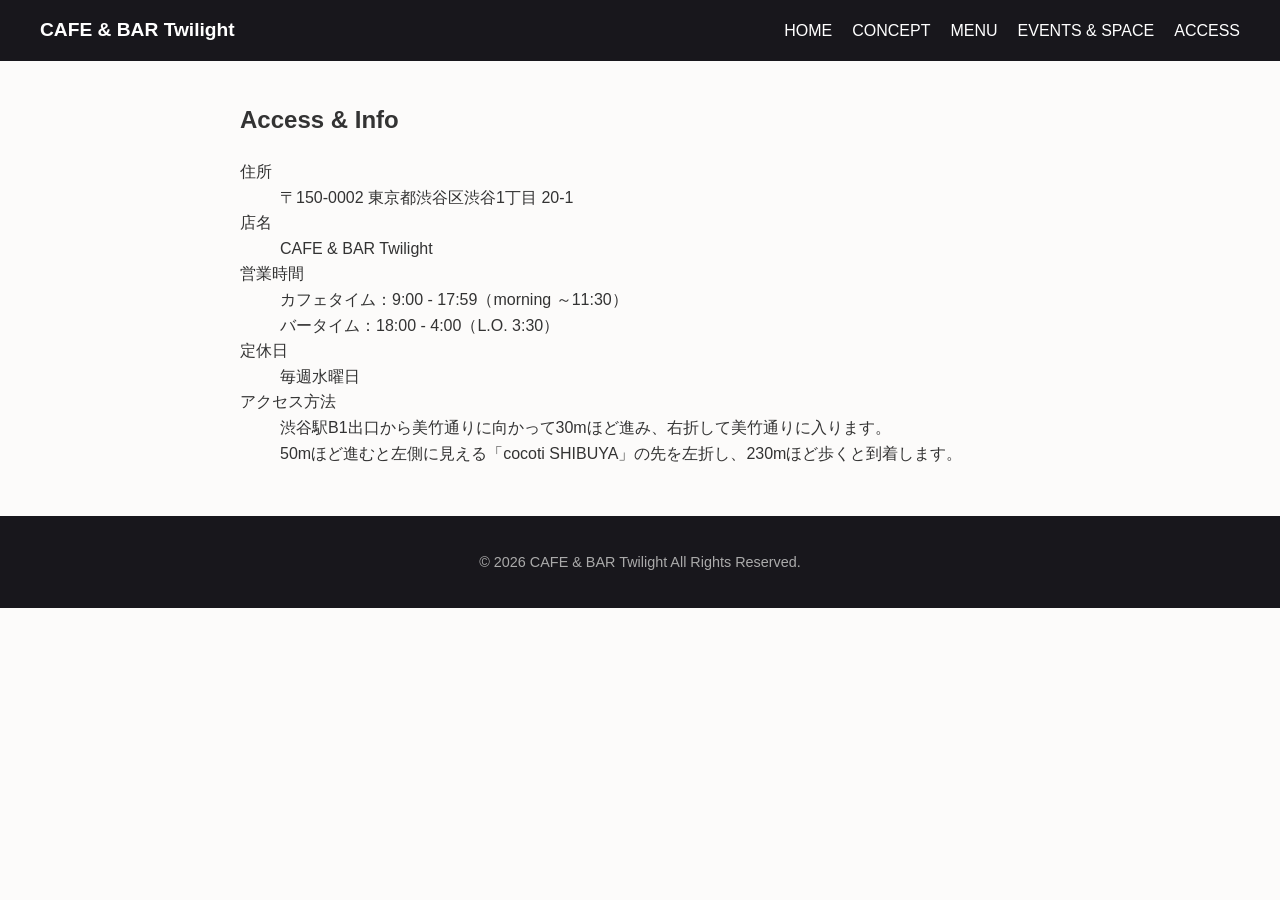
==== access.html @ dfea78dc "7/22更新" ====
<!DOCTYPE html>
<html lang="ja">
<head>
    <meta charset="UTF-8">
    <meta name="viewport" content="width=device-width, initial-scale=1.0">
    <title>ACCESS - CAFE & BAR Twilight</title>
    <link rel="stylesheet" href="style.css">
</head>
<body class="home-body">

    <!-- ヘッダー（全ページ共通で使えるデザイン） -->
    <header>
    <div class="logo">
        <a href="Main.html" style="color: #fff; text-decoration: none;">CAFE & BAR Twilight</a>
    </div>
    <nav>
        <ul>
            <li><a href="Main.html">HOME</a></li>
            <li><a href="concept.html">CONCEPT</a></li>
            <li><a href="menu-day.html">MENU</a></li>
            <li><a href="event.html">EVENTS & SPACE</a></li>
            <li><a href="access.html">ACCESS</a></li>
        </ul>
    </nav>
</header>

    <!-- このページ専用の内容 -->
    <main class="page-content">
        <h2>Access & Info</h2>
        
        <div class="info-table">
            <dl>
                <dt>住所</dt>
                <dd>〒150-0002 東京都渋谷区渋谷1丁目 20-1</dd>

                <dt>店名</dt>
                <dd>CAFE & BAR Twilight</dd>
                
                <dt>営業時間</dt>
                <dd>
                    カフェタイム：9:00 - 17:59（morning ～11:30）<br>
                    バータイム：18:00 - 4:00（L.O. 3:30）
                </dd>
                
                <dt>定休日</dt>
                <dd>毎週水曜日</dd>
                
                <dt>アクセス方法</dt>
                <dd>
                    渋谷駅B1出口から美竹通りに向かって30mほど進み、右折して美竹通りに入ります。<br>
                    50mほど進むと左側に見える「cocoti SHIBUYA」の先を左折し、230mほど歩くと到着します。
                </dd>
            </dl>
        </div>
    </main>

    <footer>
        <p>&copy; 2026 CAFE & BAR Twilight All Rights Reserved.</p>
    </footer>

</body>
</html>
---- style.css ----
/* --- 共通の基本設定 --- */
body {
    margin: 0;
    font-family: sans-serif;
    line-height: 1.6;
    background-color: #fcfbfa; /* デフォルトの背景色 */
    color: #333333;
}

/* --- ヘッダーのデザイン（全ページ共通） --- */
header {
    background-color: #18171C; /* 指定された黒に変更 */
    color: #fff;
    padding: 15px 40px;
    display: flex;
    justify-content: space-between;
    align-items: center;
}

header .logo {
    font-size: 1.2rem;
    font-weight: bold;
}

header nav ul {
    list-style: none;
    display: flex;
    gap: 20px;
    margin: 0;
    padding: 0;
}

header nav ul li a {
    color: #fff;
    text-decoration: none;
}

header nav ul li a:hover {
    text-decoration: underline;
}

/* --- ホームの画像エリア（画面いっぱいにHeader.pngを表示） --- */
.hero-image-area {
    width: 100%;
    height: 70vh;                  /* 画面の高さの70%（お好みで 60vh〜80vh に調整可能） */
    background-image: url('image/Header.png');
    background-size: cover;       /* 画像を崩さずにエリア全体にフィットさせる */
    background-position: center;  /* 画像の中央を表示 */
    background-repeat: no-repeat;
}

/* --- スクロールした先に出てくる文章・ボタンエリア --- */
.hero-content-area {
    background-color: #18171C;    /* 指定されたお好みの黒色 */
    color: #fff;
    text-align: center;
    padding: 80px 20px;           /* 上下の余白 */
}

.hero-content-area h1 {
    font-size: 2.3rem;
    margin-bottom: 15px;
}

.hero-content-area p {
    font-size: 1.1rem;
    margin-bottom: 35px;
    color: #ccc;
}

.home-links {
    display: flex;
    justify-content: center;
    gap: 15px;
    flex-wrap: wrap;
}

.btn {
    display: inline-block;
    padding: 12px 24px;
    background-color: #c5a059; /* バー風のゴールド */
    color: #fff;
    text-decoration: none;
    border-radius: 4px;
    font-weight: bold;
}

.btn:hover {
    opacity: 0.8;
}

/* --- ☀️ 昼のスタイル（ライト） --- */
body.day-style {
    background-color: #fcfbfa;
    color: #333333;
}

body.day-style .menu-box {
    background-color: #ffffff;
    border: 1px solid #ddd;
}

/* --- 🌙 夜のスタイル（ダーク） --- */
body.night-style {
    background-color: #1a1a1a;
    color: #e0e0e0;
}

body.night-style .menu-box {
    background-color: #2a2a2a;
    border: 1px solid #444;
}

/* --- メニューのタブやボックス --- */
.menu-tab {
    text-align: center;
    padding: 20px;
    background-color: rgba(0,0,0,0.05);
}

.menu-tab a {
    display: inline-block;
    padding: 10px 20px;
    margin: 0 5px;
    text-decoration: none;
    color: inherit;
    border: 1px solid #ccc;
    border-radius: 4px;
    font-weight: bold;
}

.menu-tab .active-tab {
    background-color: #c5a059;
    color: #fff;
    border-color: #c5a059;
}

.content, .page-content {
    max-width: 800px;
    margin: 40px auto;
    padding: 0 20px;
}

.menu-box {
    padding: 20px;
    margin-bottom: 15px;
    border-radius: 6px;
}

/* --- フッター（全ページ共通） --- */
footer {
    background-color: #18171C; /* ヘッダーに合わせて統一 */
    color: #aaa;
    text-align: center;
    padding: 20px;
    margin-top: 50px;
    font-size: 0.9rem;
}
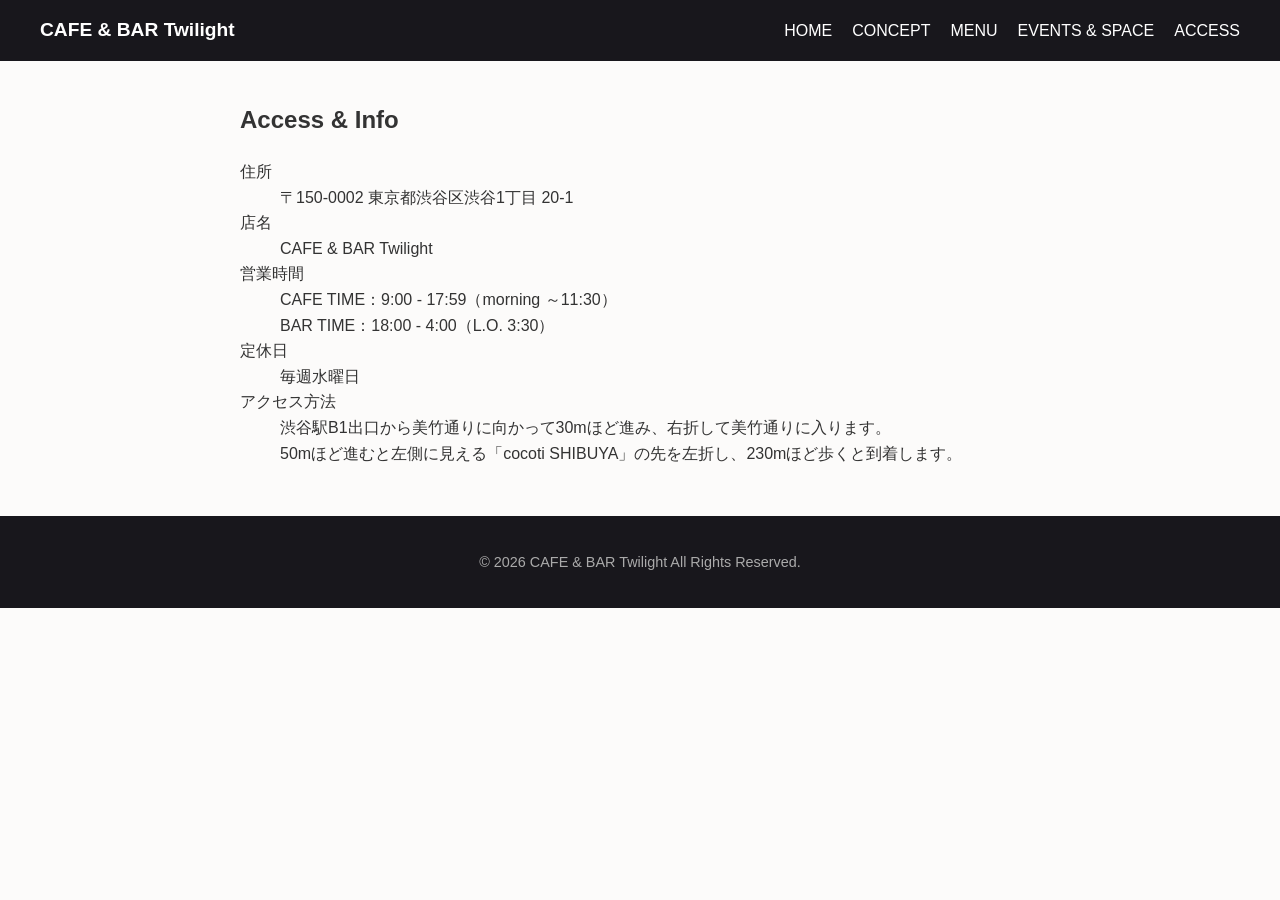
==== commit c8380386: "テスト　7/22" ====
--- a/access.html
+++ b/access.html
@@ -38,8 +38,8 @@
                 
                 <dt>営業時間</dt>
                 <dd>
-                    カフェタイム：9:00 - 17:59（morning ～11:30）<br>
-                    バータイム：18:00 - 4:00（L.O. 3:30）
+                    CAFE TIME：9:00 - 17:59（morning ～11:30）<br>
+                    BAR TIME：18:00 - 4:00（L.O. 3:30）
                 </dd>
                 
                 <dt>定休日</dt>
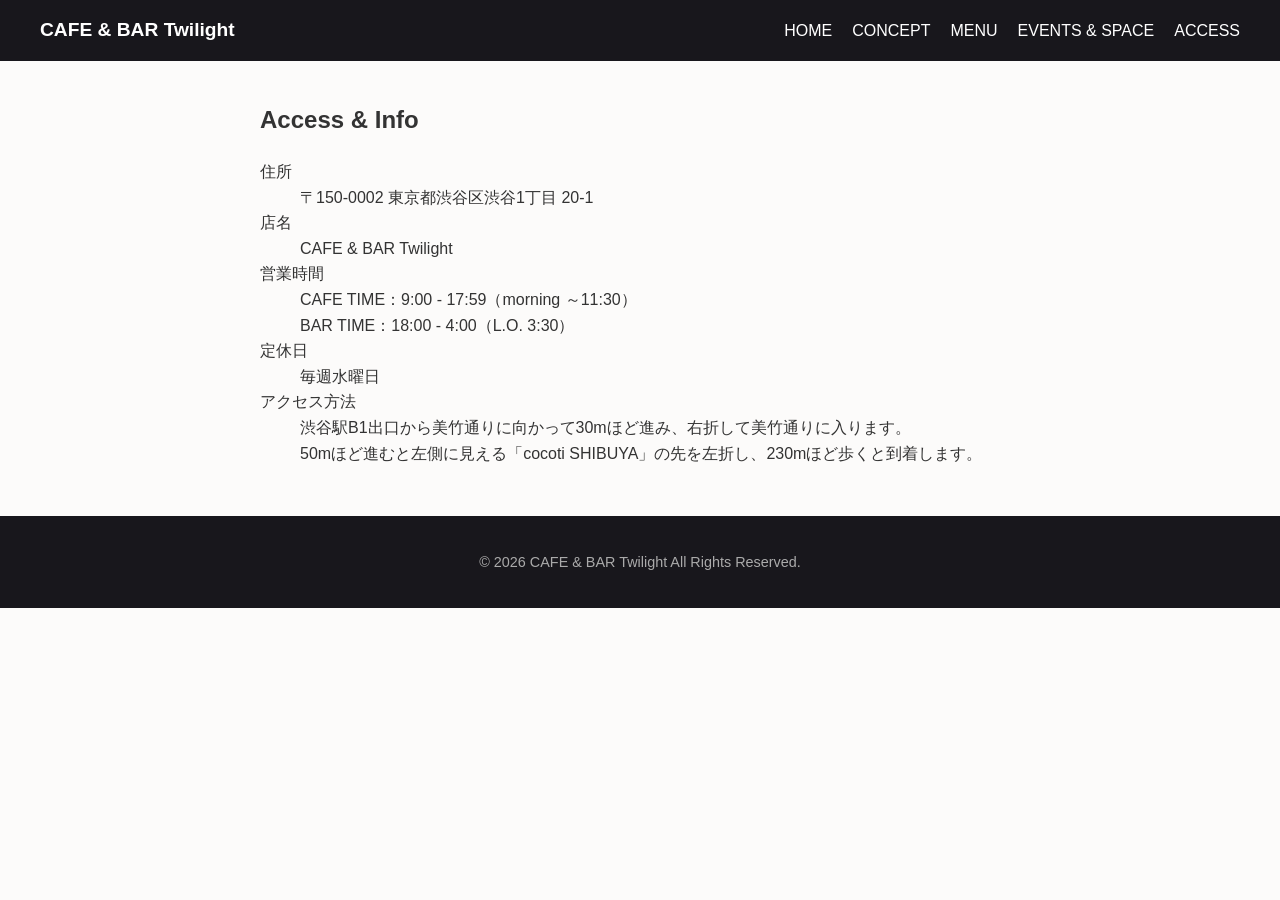
==== commit 47c703a9: "7/23　スマホ画面での見た目を修正" ====
--- a/access.html
+++ b/access.html
@@ -11,11 +11,17 @@
     <!-- ヘッダー（全ページ共通で使えるデザイン） -->
     <header>
     <div class="logo">
-        <a href="Main.html" style="color: #fff; text-decoration: none;">CAFE & BAR Twilight</a>
+        <a href="index.html" style="color: #fff; text-decoration: none;">CAFE & BAR Twilight</a>
     </div>
-    <nav>
+    <input type="checkbox" id="menu-toggle-checkbox" class="menu-checkbox">
+    <label for="menu-toggle-checkbox" class="menu-toggle" aria-label="メニューを開く">
+        <span></span>
+        <span></span>
+        <span></span>
+    </label>
+    <nav id="main-navigation">
         <ul>
-            <li><a href="Main.html">HOME</a></li>
+            <li><a href="index.html">HOME</a></li>
             <li><a href="concept.html">CONCEPT</a></li>
             <li><a href="menu-day.html">MENU</a></li>
             <li><a href="event.html">EVENTS & SPACE</a></li>
--- a/style.css
+++ b/style.css
@@ -1,4 +1,8 @@
 /* --- 共通の基本設定 --- */
+*, *::before, *::after {
+    box-sizing: border-box;
+}
+
 body {
     margin: 0;
     font-family: sans-serif;
@@ -15,6 +19,34 @@
     display: flex;
     justify-content: space-between;
     align-items: center;
+    gap: 15px;
+}
+
+.menu-toggle {
+    display: none;
+    width: 36px;
+    height: 36px;
+    padding: 0;
+    border: none;
+    background: transparent;
+    cursor: pointer;
+}
+
+.menu-toggle span {
+    display: block;
+    width: 100%;
+    height: 3px;
+    background-color: #fff;
+    border-radius: 2px;
+    transition: transform 0.25s ease, opacity 0.25s ease;
+}
+
+.menu-toggle span + span {
+    margin-top: 6px;
+}
+
+.menu-checkbox {
+    display: none;
 }
 
 header .logo {
@@ -113,15 +145,22 @@
 
 /* --- メニューのタブやボックス --- */
 .menu-tab {
-    text-align: center;
+    display: flex;
+    justify-content: center;
+    gap: 10px;
     padding: 20px;
     background-color: rgba(0,0,0,0.05);
 }
 
 .menu-tab a {
-    display: inline-block;
-    padding: 10px 20px;
-    margin: 0 5px;
+    display: inline-flex;
+    justify-content: center;
+    align-items: center;
+    flex: 1;
+    min-width: 140px;
+    max-width: 220px;
+    padding: 8px 16px;
+    margin: 0;
     text-decoration: none;
     color: inherit;
     border: 1px solid #ccc;
@@ -142,9 +181,111 @@
 }
 
 .menu-box {
-    padding: 20px;
+    padding: 15px;
     margin-bottom: 15px;
     border-radius: 6px;
+    display: flex;
+    gap: 20px;
+    align-items: center;
+}
+
+.menu-box img {
+    width: 80px;
+    height: 80px;
+    object-fit: cover;
+    border-radius: 4px;
+    flex-shrink: 0;
+}
+
+.menu-box .image-placeholder {
+    width: 80px;
+    height: 80px;
+    background-color: #e0dede;
+    border-radius: 4px;
+    display: flex;
+    justify-content: center;
+    align-items: center;
+    color: #777;
+    font-size: 0.8rem;
+    flex-shrink: 0;
+}
+
+.menu-box .menu-info {
+    flex-grow: 1;
+}
+
+.menu-box .menu-header {
+    display: flex;
+    justify-content: space-between;
+    font-weight: bold;
+    margin-bottom: 5px;
+}
+
+.menu-box .menu-desc {
+    margin: 0;
+    font-size: 0.95rem;
+    color: #666;
+}
+
+body.night-style .menu-box .menu-desc {
+    color: #aaa;
+}
+
+/* --- メニュータブ切り替え --- */
+.menu-category-tabs {
+    display: flex;
+    gap: 10px;
+    justify-content: center;
+    margin: 30px 0;
+    flex-wrap: wrap;
+}
+
+.menu-category-tabs button {
+    display: inline-flex;
+    justify-content: center;
+    align-items: center;
+    min-width: 140px;
+    max-width: 220px;
+    width: 100%;
+    padding: 8px 16px;
+    border: 2px solid #c5a059;
+    background-color: transparent;
+    color: #c5a059;
+    font-weight: bold;
+    border-radius: 4px;
+    cursor: pointer;
+    font-size: 0.95rem;
+    transition: all 0.3s ease;
+}
+
+.menu-category-tabs button.active {
+    background-color: #c5a059;
+    color: #fff;
+}
+
+.menu-category-tabs button:hover {
+    opacity: 0.8;
+}
+
+/* メニューセクション */
+.menu-section {
+    display: none;
+}
+
+.menu-section.active {
+    display: block;
+}
+
+.menu-section h3 {
+    color: #c5a059;
+    border-left: 4px solid #c5a059;
+    padding-left: 10px;
+    margin-bottom: 20px;
+    margin-top: 30px;
+}
+
+.menu-section h3:first-child {
+    margin-top: 0;
 }
 
 /* --- フッター（全ページ共通） --- */
@@ -155,4 +296,80 @@
     padding: 20px;
     margin-top: 50px;
     font-size: 0.9rem;
+}
+
+/* ==========================================
+   スマホ・タブレット向けの表示設定（レスポンシブ）
+   ========================================== */
+@media screen and (max-width: 768px) {
+    
+    /* 1. 全体の余白や文字サイズをスマホ用に調整 */
+    body {
+        font-size: 14px;
+        padding: 0 10px;
+    }
+
+    /* 2. ヘッダーのメニューを縦並びまたはコンパクトにする */
+    header {
+        flex-wrap: wrap;
+        padding: 10px 15px;
+        text-align: left;
+    }
+
+    .menu-toggle {
+        display: inline-flex;
+        align-items: center;
+        justify-content: center;
+    }
+
+    header nav {
+        width: 100%;
+    }
+
+    header nav ul {
+        display: none;
+        flex-direction: column;
+        gap: 8px;
+        padding: 0;
+        margin: 10px 0 0 0;
+        width: 100%;
+    }
+
+    #menu-toggle-checkbox:checked + .menu-toggle + nav ul {
+        display: flex;
+    }
+
+    header nav ul li {
+        width: 100%;
+    }
+
+    header nav ul li a {
+        display: block;
+        width: 100%;
+        padding: 10px 12px;
+        text-align: center;
+    }
+
+    html, body {
+        overflow-x: hidden;
+    }
+
+    /* 3. メニューの画像とテキストをスマホでは縦に並べる（必要に応じて） */
+    .menu-box {
+        flex-direction: column !important;
+        text-align: center;
+    }
+
+    .menu-box img, 
+    .menu-box div[style*="background-color"] {
+        margin: 0 auto 10px auto !important; /* 画像を中央に配置 */
+    }
+
+    /* 4. メインコンテンツの横幅を画面いっぱいに広げる */
+    main.content, 
+    div.content {
+        width: 100% !important;
+        padding: 0 10px !important;
+        margin: 20px auto !important;
+    }
 }
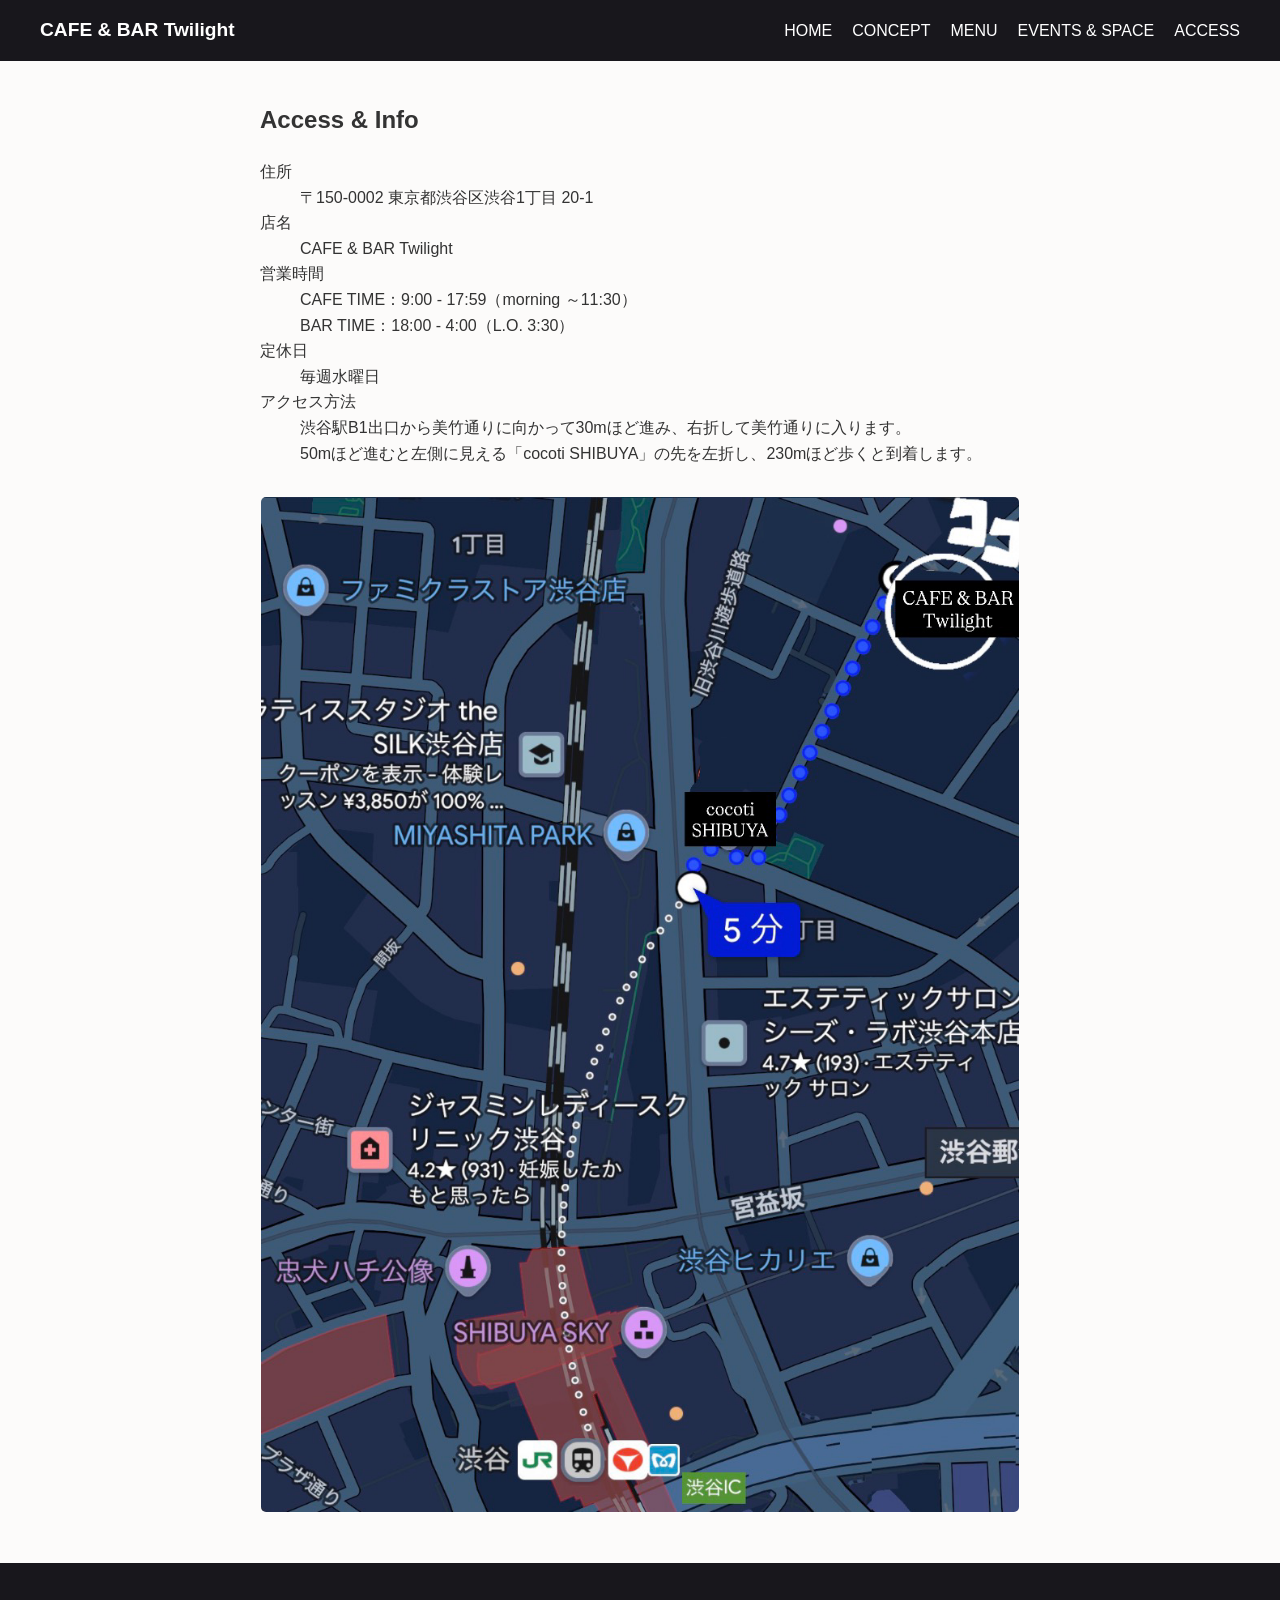
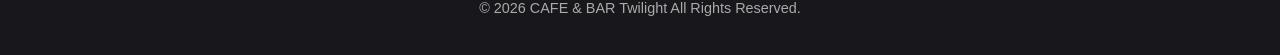
==== commit 3264af6a: "7/23 画像挿入コード修正" ====
--- a/access.html
+++ b/access.html
@@ -11,10 +11,10 @@
     <!-- ヘッダー（全ページ共通で使えるデザイン） -->
     <header>
     <div class="logo">
-        <a href="index.html" style="color: #fff; text-decoration: none;">CAFE & BAR Twilight</a>
+        <a href="index.html">CAFE & BAR Twilight</a>
     </div>
-    <input type="checkbox" id="menu-toggle-checkbox" class="menu-checkbox">
-    <label for="menu-toggle-checkbox" class="menu-toggle" aria-label="メニューを開く">
+    <input type="checkbox" id="menu-toggle-checkbox" class="menu-checkbox" aria-controls="main-navigation" aria-expanded="false">
+    <label for="menu-toggle-checkbox" class="menu-toggle" aria-label="メニューを開く" aria-expanded="false">
         <span></span>
         <span></span>
         <span></span>
@@ -58,11 +58,38 @@
                 </dd>
             </dl>
         </div>
+
+        <!-- マップ画像の挿入 -->
+        <div class="access-map" style="margin-top: 30px; text-align: center;">
+            <img src="image/MAP.PNG" alt="CAFE & BAR Twilight 周辺マップ" loading="lazy" decoding="async" style="max-width: 100%; height: auto; border-radius: 6px; border: 1px solid rgba(255,255,255,0.12);">
+        </div>
+
     </main>
 
     <footer>
         <p>&copy; 2026 CAFE & BAR Twilight All Rights Reserved.</p>
     </footer>
 
+    <script>
+        (function(){
+            const menuCheckbox = document.getElementById('menu-toggle-checkbox');
+            const menuToggleLabel = document.querySelector('.menu-toggle');
+            const mainNav = document.getElementById('main-navigation');
+            if (!menuCheckbox) return;
+            function updateMenuAria(){
+                const opened = menuCheckbox.checked;
+                menuToggleLabel.setAttribute('aria-expanded', opened ? 'true' : 'false');
+                menuCheckbox.setAttribute('aria-expanded', opened ? 'true' : 'false');
+                if (opened) enableFocusTrap(); else disableFocusTrap();
+            }
+            let prevFocus = null; let focusable = []; let trapHandler = null;
+            function enableFocusTrap(){ prevFocus = document.activeElement; focusable = Array.from(mainNav.querySelectorAll('a, button, [tabindex]:not([tabindex="-1"])')).filter(el=>!el.disabled); if(focusable.length) focusable[0].focus(); trapHandler = function(e){ if(e.key!=='Tab') return; const first=focusable[0], last=focusable[focusable.length-1]; if(e.shiftKey && document.activeElement===first){ e.preventDefault(); last.focus(); } else if(!e.shiftKey && document.activeElement===last){ e.preventDefault(); first.focus(); }}; document.addEventListener('keydown', trapHandler); }
+            function disableFocusTrap(){ if(trapHandler) document.removeEventListener('keydown', trapHandler); trapHandler=null; if(prevFocus) prevFocus.focus(); }
+            menuCheckbox.addEventListener('change', updateMenuAria);
+            document.addEventListener('keydown', (e)=>{ if(e.key==='Escape'){ menuCheckbox.checked=false; updateMenuAria(); }});
+            document.addEventListener('click', (e)=>{ if(menuCheckbox.checked && !mainNav.contains(e.target) && !menuToggleLabel.contains(e.target)){ menuCheckbox.checked=false; updateMenuAria(); }});
+        })();
+    </script>
+
 </body>
 </html>
--- a/style.css
+++ b/style.css
@@ -1,14 +1,66 @@
+:root {
+    --bg: #fcfbfa;
+    --text: #333333;
+    --surface: #ffffff;
+    --surface-muted: #18171C;
+    --surface-alt: #2a2a2a;
+    --primary: #c5a059;
+    --header-bg: #18171C;
+    --footer-bg: #18171C;
+    --text-inverse: #ffffff;
+    --text-muted: #aaa;
+    --border: rgba(197,160,89,0.25);
+    --radius: 6px;
+    --spacing: 20px;
+}
+
 /* --- 共通の基本設定 --- */
 *, *::before, *::after {
     box-sizing: border-box;
+}
+
+html {
+    overflow-x: hidden;
 }
 
 body {
     margin: 0;
     font-family: sans-serif;
     line-height: 1.6;
-    background-color: #fcfbfa; /* デフォルトの背景色 */
-    color: #333333;
+    background-color: var(--bg);
+    color: var(--text);
+}
+
+img {
+    max-width: 100%;
+    height: auto;
+    display: block;
+}
+
+a:focus-visible,
+button:focus-visible,
+.menu-toggle:focus-visible {
+    outline: 3px solid rgba(197,160,89,0.9);
+    outline-offset: 2px;
+}
+
+/* --- ヘッダーロゴのリンクスタイル（インラインstyleから移動） --- */
+header .logo a {
+    color: #fff;
+    text-decoration: none;
+}
+
+/* ページの見出し・サブタイトル共通クラス（menu-day/menu-nightのinline style収束） */
+.page-title {
+    text-align: center;
+    margin-bottom: 30px;
+    border-bottom: 2px solid #c5a059;
+    padding-bottom: 10px;
+}
+
+.page-subtitle {
+    text-align: center;
+    margin-bottom: 30px;
 }
 
 /* --- ヘッダーのデザイン（全ページ共通） --- */
@@ -71,14 +123,23 @@
     text-decoration: underline;
 }
 
-/* --- ホームの画像エリア（画面いっぱいにHeader.pngを表示） --- */
+/* --- ホームの画像エリア（画像要素で表示） --- */
 .hero-image-area {
     width: 100%;
-    height: 70vh;                  /* 画面の高さの70%（お好みで 60vh〜80vh に調整可能） */
-    background-image: url('image/Header.png');
-    background-size: cover;       /* 画像を崩さずにエリア全体にフィットさせる */
-    background-position: center;  /* 画像の中央を表示 */
-    background-repeat: no-repeat;
+    overflow: hidden;
+}
+
+.hero-image-area img.hero-image {
+    display: block;
+    width: 100%;
+    height: 60vh;
+    object-fit: cover;
+}
+
+@media screen and (max-width: 768px) {
+    .hero-image-area img.hero-image {
+        height: 75vh;
+    }
 }
 
 /* --- スクロールした先に出てくる文章・ボタンエリア --- */
@@ -129,7 +190,8 @@
 
 body.day-style .menu-box {
     background-color: #ffffff;
-    border: 1px solid #ddd;
+    border-color: rgba(0, 0, 0, 0.12);
+    box-shadow: 0 10px 24px rgba(0, 0, 0, 0.05);
 }
 
 /* --- 🌙 夜のスタイル（ダーク） --- */
@@ -140,7 +202,8 @@
 
 body.night-style .menu-box {
     background-color: #2a2a2a;
-    border: 1px solid #444;
+    border-color: rgba(255, 255, 255, 0.12);
+    box-shadow: 0 10px 24px rgba(0, 0, 0, 0.18);
 }
 
 /* --- メニューのタブやボックス --- */
@@ -183,6 +246,7 @@
 .menu-box {
     padding: 15px;
     margin-bottom: 15px;
+    border: 1px solid rgba(0, 0, 0, 0.12);
     border-radius: 6px;
     display: flex;
     gap: 20px;
@@ -244,27 +308,29 @@
     display: inline-flex;
     justify-content: center;
     align-items: center;
+    flex: 1 1 140px;
     min-width: 140px;
     max-width: 220px;
-    width: 100%;
+    width: auto;
     padding: 8px 16px;
-    border: 2px solid #c5a059;
+    border: 2px solid var(--primary);
+    border-radius: 999px;
     background-color: transparent;
-    color: #c5a059;
-    font-weight: bold;
-    border-radius: 4px;
-    cursor: pointer;
-    font-size: 0.95rem;
-    transition: all 0.3s ease;
-}
-
-.menu-category-tabs button.active {
-    background-color: #c5a059;
-    color: #fff;
-}
-
-.menu-category-tabs button:hover {
-    opacity: 0.8;
+    color: var(--primary);
+    transition: background-color 0.2s ease, color 0.2s ease, transform 0.2s ease;
+}
+
+.menu-category-tabs button:hover,
+.menu-category-tabs button:focus-visible {
+    opacity: 0.95;
+    transform: translateY(-1px);
+}
+
+.menu-category-tabs button.active,
+.menu-category-tabs button[aria-selected="true"] {
+    background-color: var(--primary);
+    color: var(--text-inverse);
+    box-shadow: 0 0 0 4px rgba(197,160,89,0.16);
 }
 
 /* メニューセクション */
@@ -286,6 +352,95 @@
 
 .menu-section h3:first-child {
     margin-top: 0;
+}
+
+/* --- 期間限定メニュー表示 --- */
+.limited-announcement {
+    background: rgba(255, 255, 255, 0.97);
+    border: 1px solid rgba(197, 160, 89, 0.22);
+    color: #1f1f1f;
+    padding: 20px 22px;
+    border-radius: var(--radius);
+    margin-bottom: 24px;
+    box-shadow: 0 10px 24px rgba(0, 0, 0, 0.05);
+}
+
+.limited-announcement h3,
+.limited-announcement p {
+    color: inherit;
+}
+
+body.day-style .limited-announcement {
+    background: #fbf6ed;
+    border-color: rgba(197, 160, 89, 0.28);
+}
+
+body.night-style .limited-announcement {
+    background: rgba(255,255,255,0.14);
+    border-color: rgba(255,255,255,0.24);
+    color: #fdf7eb;
+    box-shadow: 0 10px 24px rgba(0, 0, 0, 0.25);
+}
+
+body.night-style .limited-announcement a {
+    color: #f3d17c;
+}
+
+.limited-announcement a {
+    color: var(--primary);
+    text-decoration: underline;
+    font-weight: 600;
+}
+
+.limited-menu-grid {
+    display: grid;
+    grid-template-columns: repeat(3, minmax(0, 1fr));
+    gap: 16px;
+    margin-top: 20px;
+}
+
+.limited-menu-card {
+    background: rgba(255,255,255,0.97);
+    border: 1px solid rgba(0,0,0,0.08);
+    border-radius: var(--radius);
+    padding: 18px;
+    box-shadow: 0 4px 18px rgba(0,0,0,0.05);
+    color: #1f1f1f;
+}
+
+body.night-style .limited-menu-card {
+    background: rgba(255,255,255,0.14);
+    border-color: rgba(255,255,255,0.22);
+    color: #fdf7eb;
+    box-shadow: 0 4px 18px rgba(0,0,0,0.25);
+}
+
+.limited-menu-card h4 {
+    margin-top: 0;
+    margin-bottom: 12px;
+    color: var(--primary);
+}
+
+.limited-menu-card ul {
+    margin: 0;
+    padding: 0;
+    list-style: none;
+}
+
+.limited-menu-card li {
+    margin-bottom: 12px;
+    line-height: 1.45;
+    color: inherit;
+}
+
+.limited-menu-card li:last-child {
+    margin-bottom: 0;
+}
+
+@media screen and (max-width: 960px) {
+    .limited-menu-grid {
+        grid-template-columns: 1fr;
+    }
 }
 
 /* --- フッター（全ページ共通） --- */
@@ -302,24 +457,68 @@
    スマホ・タブレット向けの表示設定（レスポンシブ）
    ========================================== */
 @media screen and (max-width: 768px) {
-    
+
     /* 1. 全体の余白や文字サイズをスマホ用に調整 */
     body {
         font-size: 14px;
-        padding: 0 10px;
+        padding: 0;
     }
 
     /* 2. ヘッダーのメニューを縦並びまたはコンパクトにする */
     header {
         flex-wrap: wrap;
-        padding: 10px 15px;
+        padding: 10px 12px;
         text-align: left;
+        position: relative;
+        width: 100%;
+        left: 0;
     }
 
     .menu-toggle {
         display: inline-flex;
         align-items: center;
         justify-content: center;
+        position: absolute;
+        top: 8px;
+        right: 12px;
+        width: 48px;
+        height: 40px;
+        padding: 6px;
+        z-index: 60;
+        background: rgba(255,255,255,0.04);
+        border-radius: 4px;
+        box-shadow: 0 1px 2px rgba(0,0,0,0.3);
+    }
+
+    .menu-toggle span {
+        width: 20px;
+        height: 2px;
+        background-color: #fff;
+        border-radius: 2px;
+        display: block;
+        margin: 3px 0;
+        transition: transform 0.2s ease, opacity 0.2s ease;
+        position: static;
+    }
+
+    .menu-toggle::before,
+    .menu-toggle::after {
+        content: "";
+        position: absolute;
+        left: 14px;
+        width: 20px;
+        height: 2px;
+        background: #fff;
+        border-radius: 2px;
+        z-index: 1;
+    }
+
+    .menu-toggle::before {
+        top: 10px;
+    }
+
+    .menu-toggle::after {
+        bottom: 10px;
     }
 
     header nav {
@@ -327,49 +526,70 @@
     }
 
     header nav ul {
-        display: none;
+        display: block;
         flex-direction: column;
-        gap: 8px;
+        gap: 0;
         padding: 0;
-        margin: 10px 0 0 0;
-        width: 100%;
+        margin: 0;
+        width: 220px; /* ドロップダウンの幅 */
+        position: absolute;
+        top: calc(100% + 8px);
+        right: 12px;
+        left: auto;
+        background-color: var(--surface-muted);
+        z-index: 50;
+        transform-origin: top right;
+        transform: scaleY(0);
+        transition: transform 0.18s ease;
+        overflow: hidden;
+        border-radius: var(--radius);
+        box-shadow: 0 6px 20px rgba(0,0,0,0.25);
     }
 
     #menu-toggle-checkbox:checked + .menu-toggle + nav ul {
-        display: flex;
+        transform: scaleY(1);
     }
 
     header nav ul li {
         width: 100%;
+        border-top: 1px solid rgba(255,255,255,0.06);
     }
 
     header nav ul li a {
         display: block;
         width: 100%;
-        padding: 10px 12px;
-        text-align: center;
+        padding: 12px 16px;
+        text-align: left;
+        color: #fff;
     }
 
     html, body {
         overflow-x: hidden;
     }
 
-    /* 3. メニューの画像とテキストをスマホでは縦に並べる（必要に応じて） */
+    /* 3. メニューの画像とテキストをスマホでは縦に並べる */
     .menu-box {
-        flex-direction: column !important;
+        flex-direction: column;
         text-align: center;
     }
 
-    .menu-box img, 
-    .menu-box div[style*="background-color"] {
-        margin: 0 auto 10px auto !important; /* 画像を中央に配置 */
+    .menu-box img,
+    .menu-box .image-placeholder {
+        margin: 0 auto 10px;
     }
 
     /* 4. メインコンテンツの横幅を画面いっぱいに広げる */
-    main.content, 
-    div.content {
-        width: 100% !important;
-        padding: 0 10px !important;
-        margin: 20px auto !important;
-    }
+    .content,
+    .page-content {
+        width: 100%;
+        padding: 0 12px;
+        margin: 20px auto;
+    }
+
+    /* モバイルのヒーローはスマホ用画像を使い、左右余白をなくす */
+    .hero-image-area {
+        width: 100%;
+        margin: 0;
+    }
+
 }
